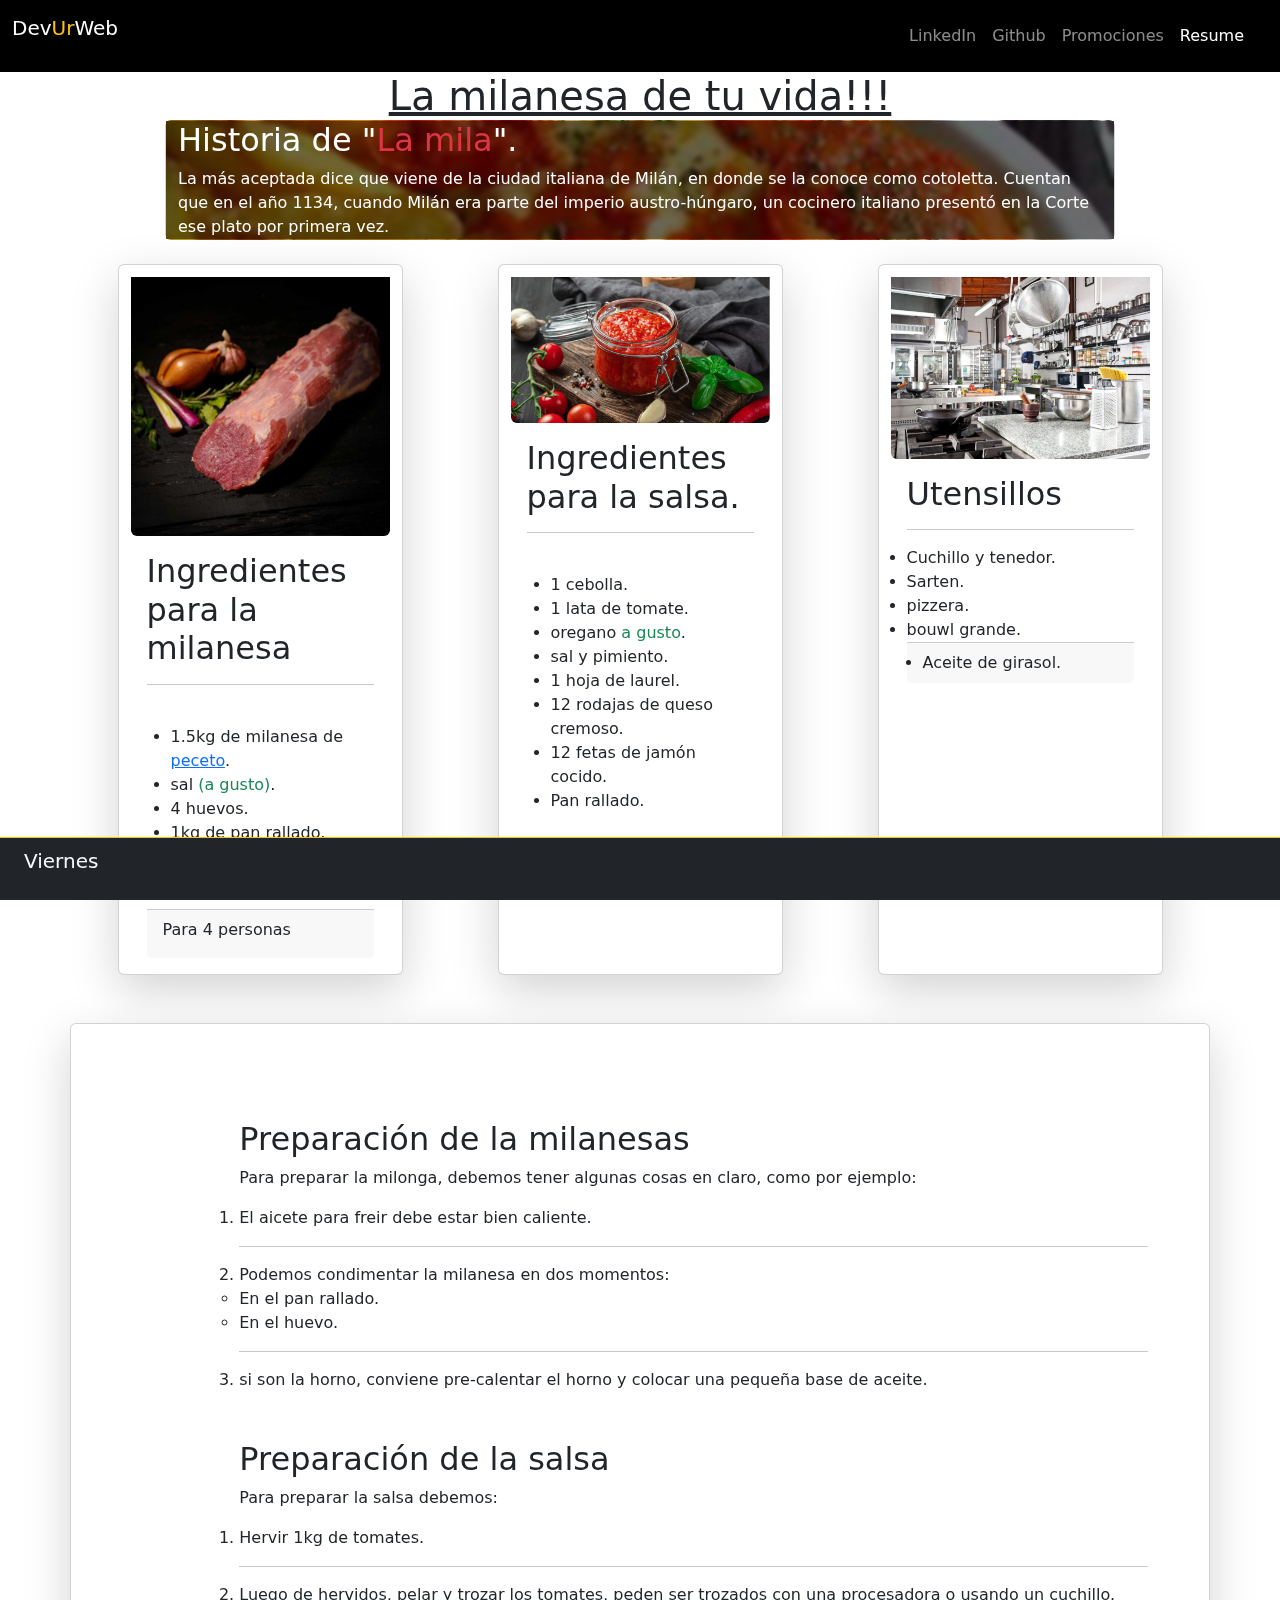
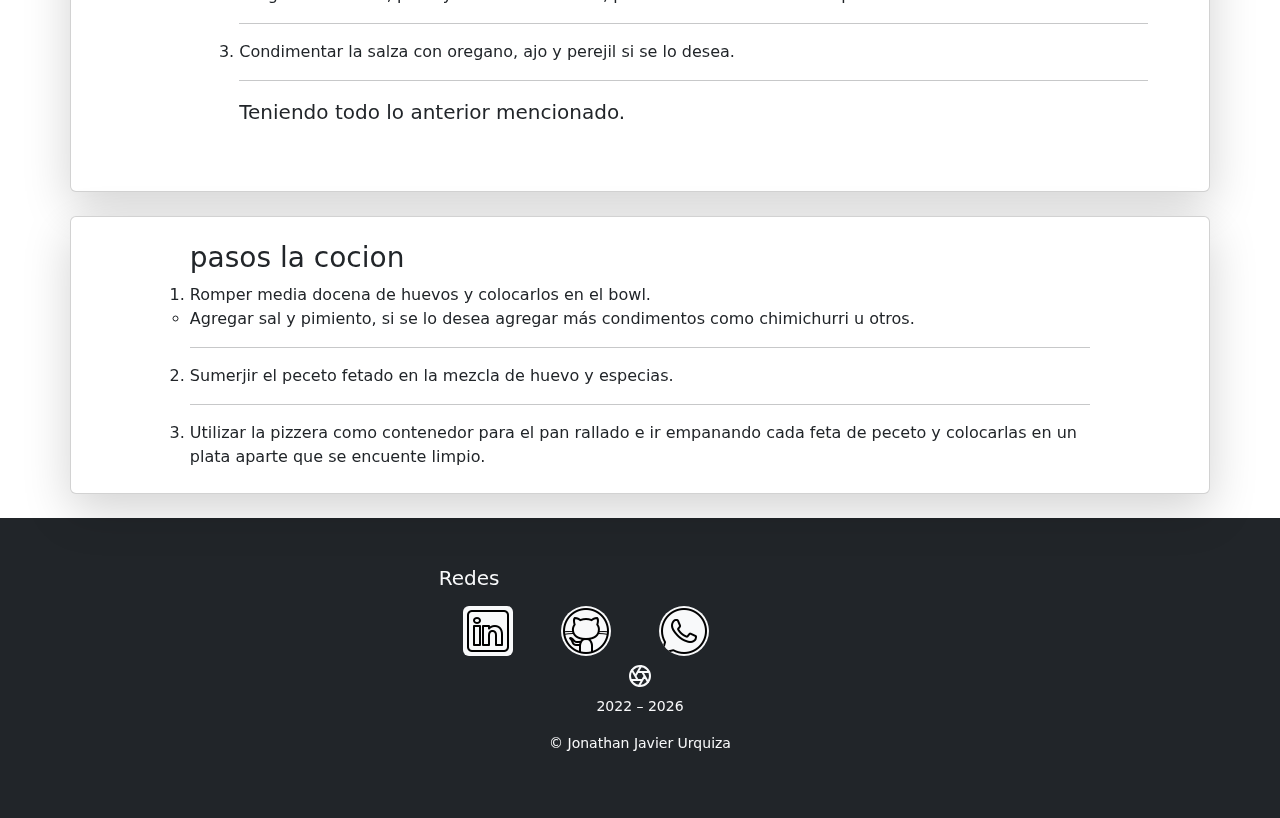
==== idex.html @ d989e0a5 "first commit" ====
<!DOCTYPE html>
<html lang="en">

<head>
    <meta charset="UTF-8">
    <meta name="viewport" content="width=device-width, initial-scale=1.0">
    <link href="https://cdn.jsdelivr.net/npm/bootstrap@5.3.3/dist/css/bootstrap.min.css" rel="stylesheet"
        integrity="sha384-QWTKZyjpPEjISv5WaRU9OFeRpok6YctnYmDr5pNlyT2bRjXh0JMhjY6hW+ALEwIH" crossorigin="anonymous">
    <link rel="stylesheet" href="styles/index.css">
    <title></title>
</head>

<body>
    <header>
        <nav class="navbar navbar-expand-lg navbar-dark bg-black" aria-label="Offcanvas navbar large">
            <div class="container-fluid">
                <a class="navbar-brand logo" href="index.html">
                    <p class="navbar-logo">Dev<span class="text-warning">Ur</span>Web</p>
                </a>
                <button class="navbar-toggler" type="button" data-bs-toggle="offcanvas"
                    data-bs-target="#offcanvasNavbar2" aria-controls="offcanvasNavbar2">
                    <span class="navbar-toggler-icon"></span>
                </button>


                <div class="offcanvas offcanvas-end navbar-menu" tabindex="-1" id="offcanvasNavbar2"
                    aria-labelledby="offcanvasNavbar2Label">
                    <div class="offcanvas-header">
                        <p class="offcanvas-title" id="offcanvasNavbar2Label">Información</p>
                        <button type="button" class="btn-close btn-close-white" data-bs-dismiss="offcanvas"
                            aria-label="Close"></button>
                    </div>
                    <div class="offcanvas-body">
                        <ul class="navbar-nav justify-content-end flex-grow-1 pe-3">
                            <li class="nav-item">
                                <a class="nav-link" aria-current="page"
                                    href="https://www.linkedin.com/in/jonathan-urquiza-179a70119/">LinkedIn</a>
                            </li>
                            <li class="nav-item">
                                <a class="nav-link" href="https://github.com/JonathanUrquiza/JonathanUrquiza">Github</a>
                            </li>
                            <li class="nav-item">
                                <a class="nav-link" href="">Promociones</a>
                            </li>
                            <li class="nav-item">
                                <a class="nav-link active" href="./assents/doc/Jonathan-Javier-Urquiza.pdf"
                                    target="_blank" download="Jonathan-Javier-Urquiza">Resume</a>
                            </li>
                        </ul>
                        </li>
                        </ul>

                    </div>
                </div>
            </div>
        </nav>
    </header>
    <main class="container">
        <section class="row">
            <h1 class="card-title text-decoration-underline text-center">La milanesa de tu vida!!!</h1>
            <div class="card col-10 offset-1 receta-story">
                <div class="row-content">
                    <h2 class="card-title">Historia de "<span class="text-danger">La mila</span>".</h2>
                    <p class="card-text">La más aceptada dice que viene de la ciudad italiana de Milán, en donde se la
                        conoce como cotoletta. Cuentan que en el año 1134, cuando Milán era parte del imperio
                        austro-húngaro, un cocinero italiano presentó en la Corte ese plato por primera vez.</p>
                </div>
            </div>
        </section>
        <section
            class="row d-flex flex-column flex-md-row justify-content-around align-items-md-stretch align-items-center">
            <div class="card shadow-lg my-4 mx-2 mx-2 col-10 col-md-3">
                <picture>
                    <img class="card-image-top w-100 border-none mt-1 rounded-2 pt-2" src="assents/img/fotos/peceto.jpg"
                        alt="" srcset="">
                </picture>
                <div class="card-body">
                    <h2 class="card-title">Ingredientes para la milanesa</h2>
                    <hr>
                    <ul class="p-4">
                        <li class="list-item">
                            1.5kg de milanesa de <a href="">peceto</a>.
                        </li>
                        <li class="list-item">
                            sal <span class="text-success">(a gusto)</span>.
                        </li>
                        <li class="list-item">
                            4 huevos.
                        </li>
                        <li class="list-item">
                            1kg de pan rallado.
                        </li>
                        <li class="list-item">
                            Aceite.
                        </li>
                    </ul>
                    <div class="card-footer">
                        <p class="card-title">Para 4 personas</p>
                    </div>
                </div>
            </div>
            <div class="card shadow-lg my-4 mx-2 col-10 col-md-3">
                <picture>
                    <img class="card-image-top w-100  border-none mt-1 rounded-2 pt-2"
                        src="assents/img/fotos/salsa.webp" alt="" srcset="">
                </picture>
                <div class="card-body">
                    <h2 class="card-title">Ingredientes para la salsa.</h2>
                    <hr>
                    <ul class="p-4">
                        <li class="list-item">
                            1 cebolla.
                        </li>
                        <li class="list-item">
                            1 lata de tomate.
                        </li>
                        <li class="list-item">
                            oregano <span class="text-success">a gusto</span>.
                        </li>
                        <li class="list-item">
                            sal y pimiento.
                        </li>
                        <li class="list-item">
                            1 hoja de laurel.
                        </li>
                        <li class="list-item">
                            12 rodajas de queso cremoso.
                        </li>
                        <li class="list-item">
                            12 fetas de jamón cocido.
                        </li>
                        <li class="list-item">Pan rallado.</li>
                    </ul>
                </div>
            </div>


            <div class="card shadow-lg my-4 mx-2 col-10 col-md-3">
                <picture>
                    <img class="card-image-top w-100  border-none mt-1 rounded-2 pt-2"
                        src="assents/img/fotos/Utensilios-restaurante.png" alt="" srcset="">
                </picture>
                <div class="card-body">
                    <h2 class="card-title">Utensillos</h2>
                    <hr>
                    <ul class="list-group">
                        <li class="list-item">Cuchillo y tenedor.</li>
                        <li class="list-item">Sarten.</li>
                        <li class="list-item">pizzera.</li>
                        <li class="list-item">bouwl grande.</li>
                    </ul>
                    <div class="card-footer">
                        <ul class="list-group">
                            <li class="list-item">Aceite de girasol.</li>
                        </ul>
                    </div>
                </div>
            </div>
        </section>
        <section class="row card shadow-lg my-4">
            <article
                class="d-flex flex-column justify-content-center align-items-center my-4 mx-2 p-4">
                <div class="col-10 offset-1 my-5">
                    <h2 class="">Preparación de la milanesas</h2>
                    <p>Para preparar la milonga, debemos tener algunas cosas en claro, como por ejemplo:</p>
                    <ol class="list-group">
                        <li class="list-item">El aicete para freir debe estar bien caliente.</li>
                        <hr>
                        <li class="list-item">Podemos condimentar la milanesa en dos momentos:
                            <ul class="list-group">
                                <li class="list-item">En el pan rallado.</li>
                                <li class="list-item">En el huevo.</li>
                            </ul>
                        </li>
                        <hr>
                        <li class="list-item">si son la horno, conviene pre-calentar el horno y colocar una pequeña base
                            de aceite.</li>
                    </ol>
                </div>
                <div class="col-10 offset-1">
                    <h2>Preparación de la salsa</h2>
                    <p>Para preparar la salsa debemos:</p>
                    <ol class="list-group">
                        <li class="list-item">Hervir 1kg de tomates.</li>
                        <hr>
                        <li class="list-item">Luego de hervidos, pelar y trozar los tomates, peden ser trozados con una procesadora o usando un cuchillo.</li>
                        <hr>
                        <li class="list-item">Condimentar la salza con oregano, ajo y perejil si se lo desea.</li>
                    </ol>
                    <hr>
                    <p class="lead">Teniendo todo lo anterior mencionado.</p>
                </div>
            </article>
        </section>
        <section>
            <article class="row card shadow-lg my-4">
                <div class="col-10 offset-1 p-4">
                    <h3>pasos la cocion</h3>
                    <ol class="list-group">
                        <li class="list-item">Romper media docena de huevos y colocarlos en el bowl.
                            <ul class="list-group">
                                <li>Agregar sal y pimiento, si se lo desea agregar más condimentos como chimichurri u
                                    otros.</li>
                            </ul>
                        </li>
                        <hr>
                        <li class="list-item">Sumerjir el peceto fetado en la mezcla de huevo y especias.</li>
                        <hr>
                        <li class="list-item">Utilizar la pizzera como contenedor para el pan rallado e ir empanando
                            cada feta de peceto y colocarlas en un plata aparte que se encuente limpio.</li>
                    </ol>
                </div>
            </article>
        </section>


    </main>
    <footer class="container-fluid py-5 text-light bg-dark">
        <div class="row">
            <div class="col-8 offset-4">
                <h5>Redes</h5>
                <ul class="list-group list-unstyled text-small d-flex flex-md-row">
                    <li class="list-item mx-4 my-2"><a class="link-secondary"
                            href="https://www.linkedin.com/in/jonathan-urquiza-179a70119/" target="_blank"><img
                                class="bg-light border-5 rounded-2" src="assents/img/icons/icons8-linkedin-50.png"
                                alt="linkedin" srcset=""></a></li>
                    <li class="list-item mx-4 my-2"><a class="link-secondary" href="https://github.com/JonathanUrquiza"
                            target="_blank"><img class="bg-light border-5 rounded-5"
                                src="assents/img/icons/icons8-github-50.png" alt="" srcset=""></a></li>
                    <li class="list-item mx-4 my-2"><a class="link-secondary" href="https://wa.me/5491168370362"
                            target="_blank"><img class="bg-light border-1 rounded-5"
                                src="assents/img/icons/icons8-whatsapp-50.png" alt="" srcset=""></a></li>
                </ul>
            </div>

        </div>
        </div>
        <div class="row">
            <div class="col-12 d-flex flex-column justify-content-around align-items-center ">
                <svg xmlns="http://www.w3.org/2000/svg" width="24" height="24" fill="none" stroke="currentColor"
                    stroke-linecap="round" stroke-linejoin="round" stroke-width="2" class="d-block mb-2" role="img"
                    viewBox="0 0 24 24">
                    <circle cx="12" cy="12" r="10" />
                    <path
                        d="M14.31 8l5.74 9.94M9.69 8h11.48M7.38 12l5.74-9.94M9.69 16L3.95 6.06M14.31 16H2.83m13.79-4l-5.74 9.94" />
                </svg>
                <small class="d-block mb-3" id="clock">2022 – <span id="toDay"></span></small>
                <small class="d-block mb-3">&copy; Jonathan Javier Urquiza</small>
            </div>
            <nav class="navbar fixed-bottom bg-dark px-4 border-top border-warning">
                <p class="day card-text lead"></p>
                <p class="clock text-info"></p>
                <p class="city lead"></p>
                </ul>
            </nav>
    </footer>
</body>
<script src="logic/index.js"></script>
<script src="https://cdn.jsdelivr.net/npm/bootstrap@5.2.1/dist/js/bootstrap.bundle.min.js">navbar, main, footer</script>
<script src="https://cdn.jsdelivr.net/npm/@popperjs/core@2.11.8/dist/umd/popper.min.js"
    integrity="sha384-I7E8VVD/ismYTF4hNIPjVp/Zjvgyol6VFvRkX/vR+Vc4jQkC+hVqc2pM8ODewa9r"
    crossorigin="anonymous"></script>
<script src="https://cdn.jsdelivr.net/npm/bootstrap@5.3.3/dist/js/bootstrap.min.js"
    integrity="sha384-0pUGZvbkm6XF6gxjEnlmuGrJXVbNuzT9qBBavbLwCsOGabYfZo0T0to5eqruptLy"
    crossorigin="anonymous"></script>

</html>
---- styles/index.css ----
.receta-story {
    background-image: url('../assents/img/fotos/descarga.jpeg');
    background-position: center center;
    background-repeat: no-repeat;
    background-size: cover;
    position: relative;
    color: white;   
}
.receta-story::before {
    content: '';
    background-color: rgba(0, 0, 0, 0.519);
    width: 100%;
    height: 100%;
    position: absolute;
    top: 0;
    left: 0;
    backdrop-filter: blur(2px) brightness(.9);
}
.row-content {
    display: flex;
    flex-direction: column;
    gap: var(--spacing-20);
    align-items: start;
    z-index: 2;
    position: relative;
}

.navbar-menu {
    content: '';
    background-color: rgba(0, 0, 0, 0.4);
    backdrop-filter: blur(2px) brightness(.9);
}
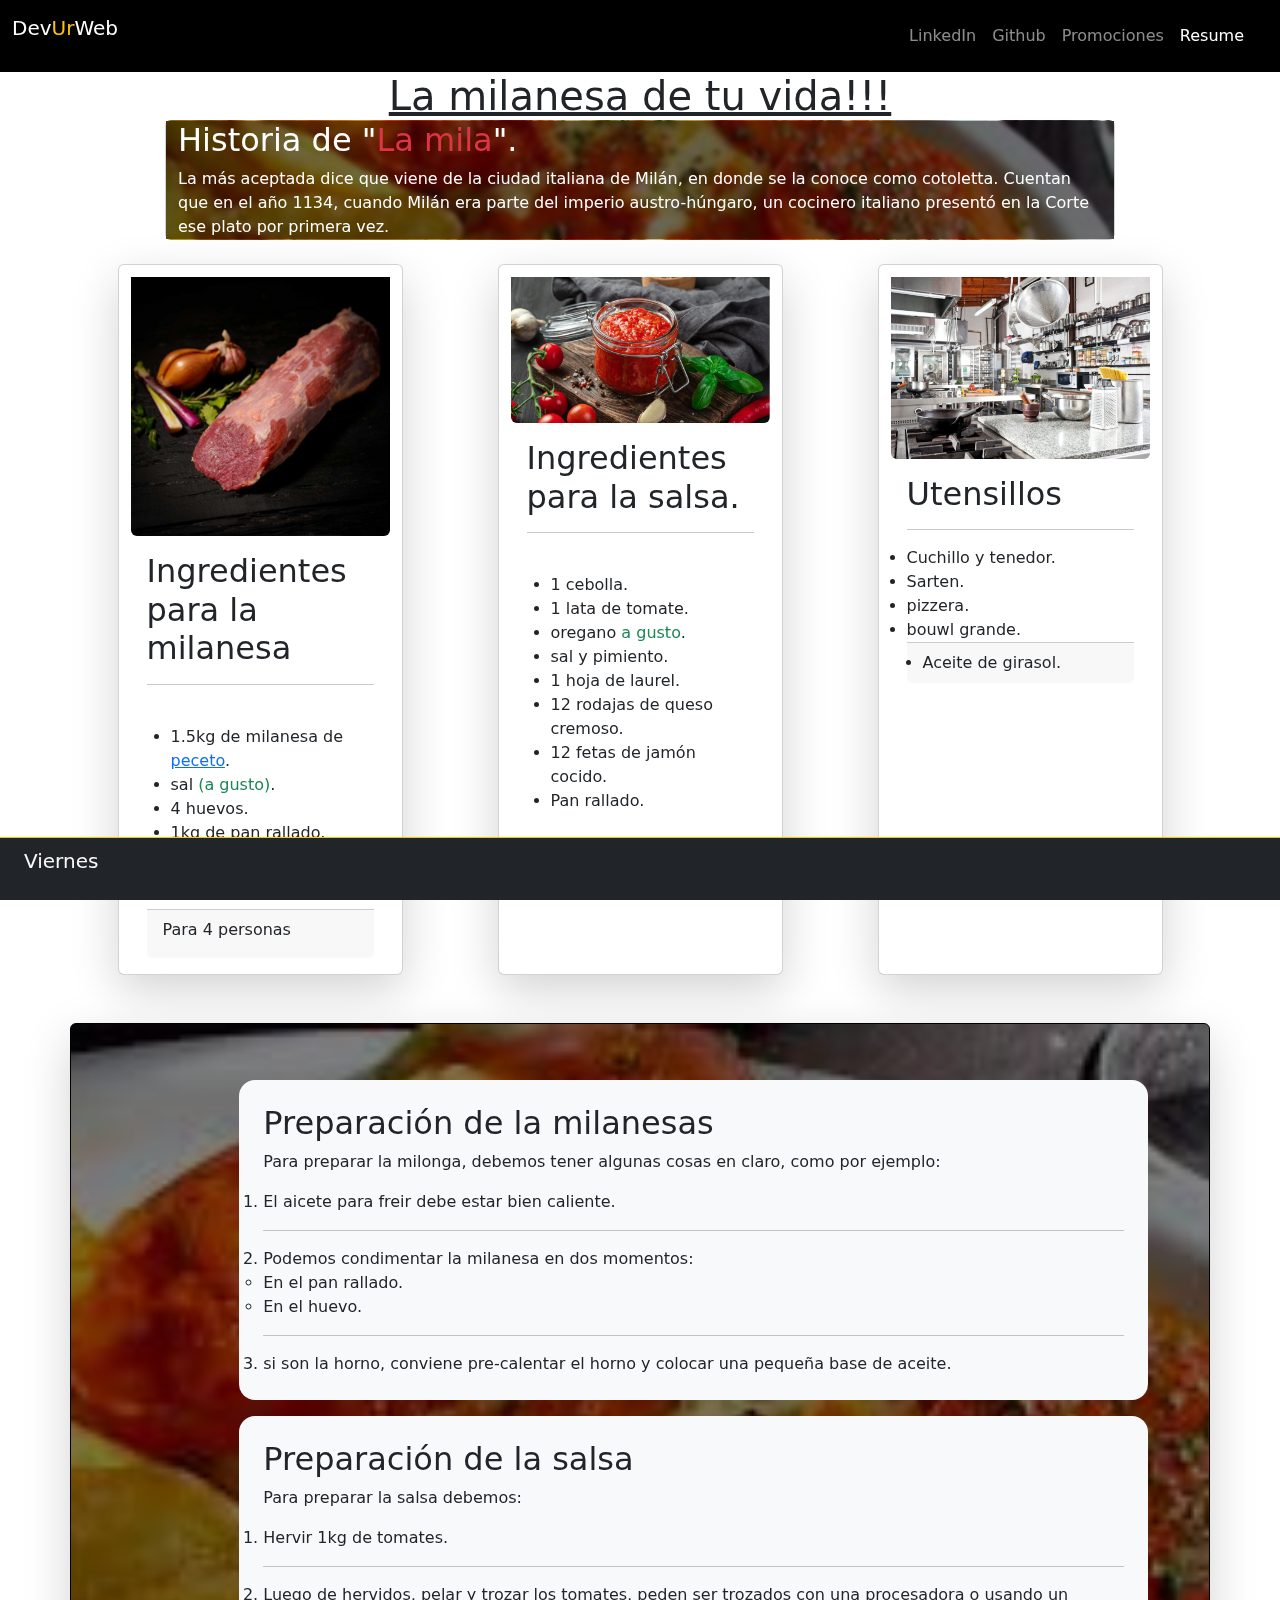
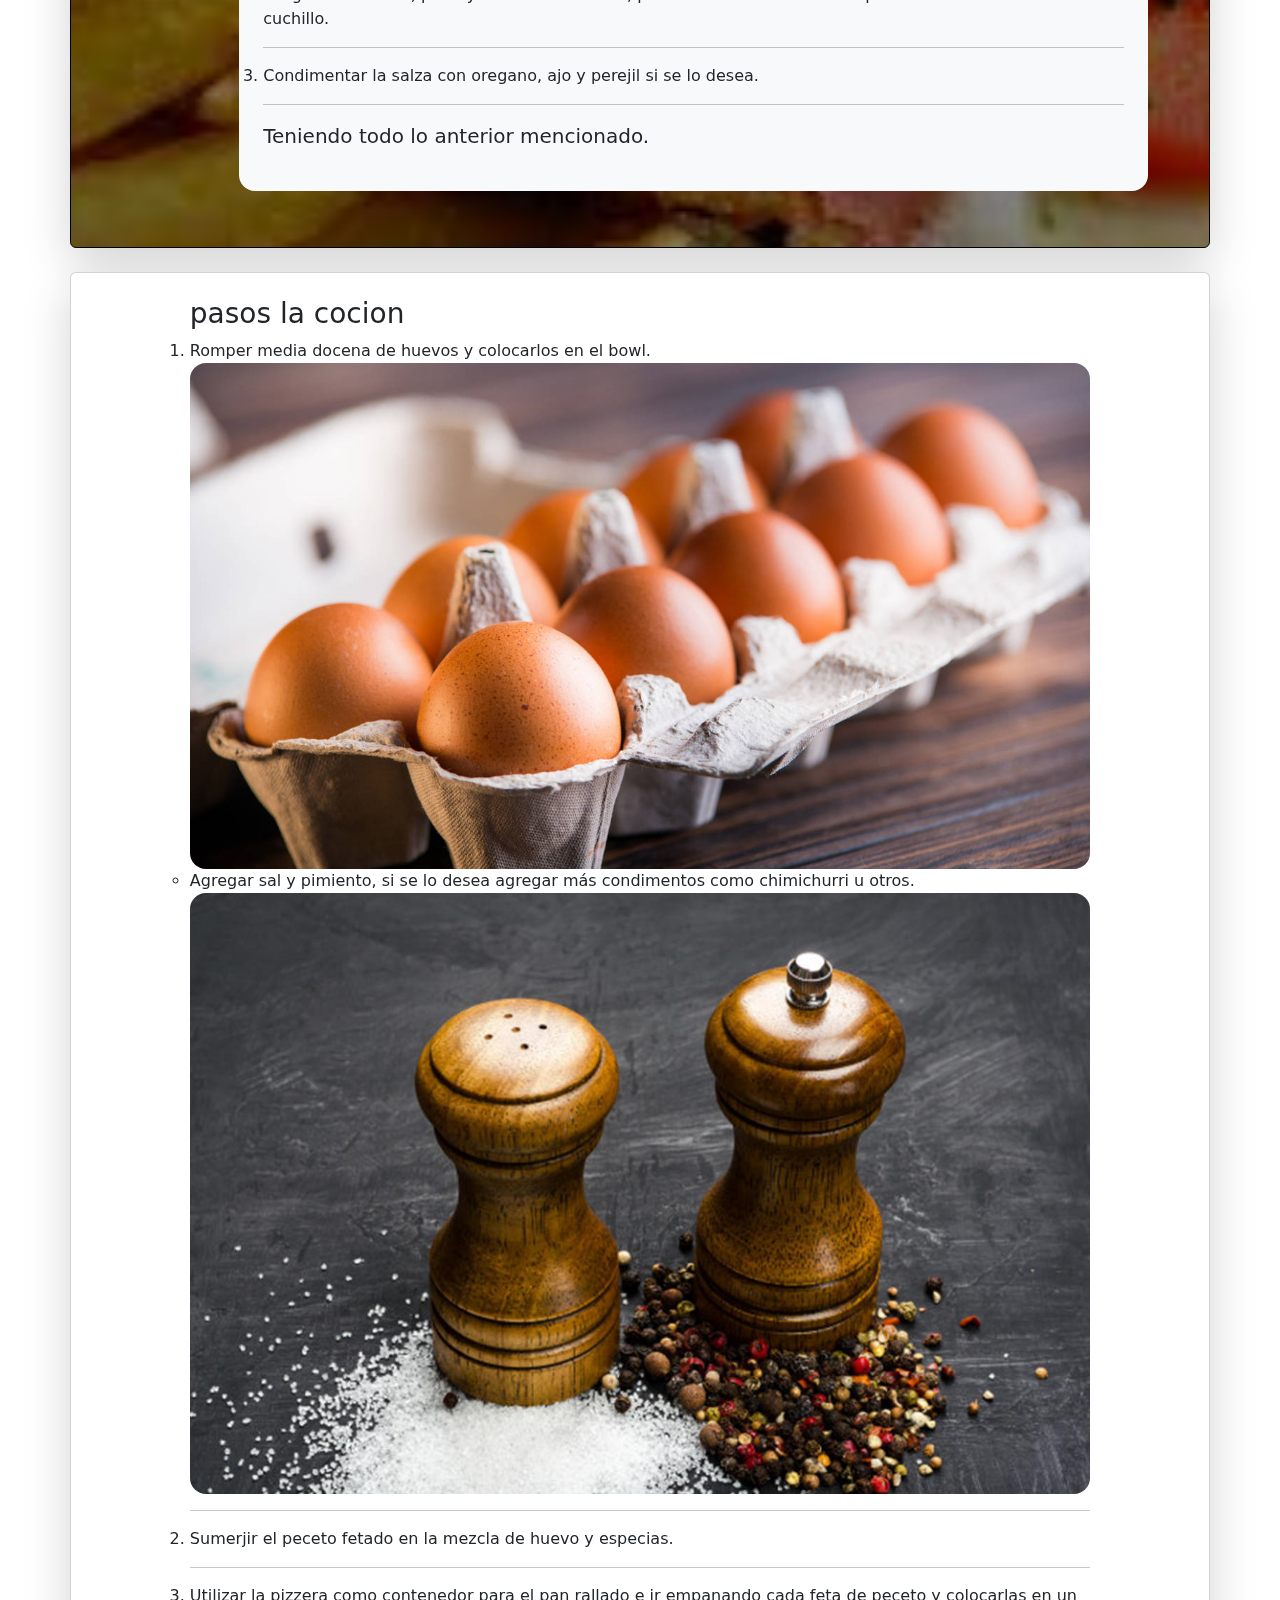
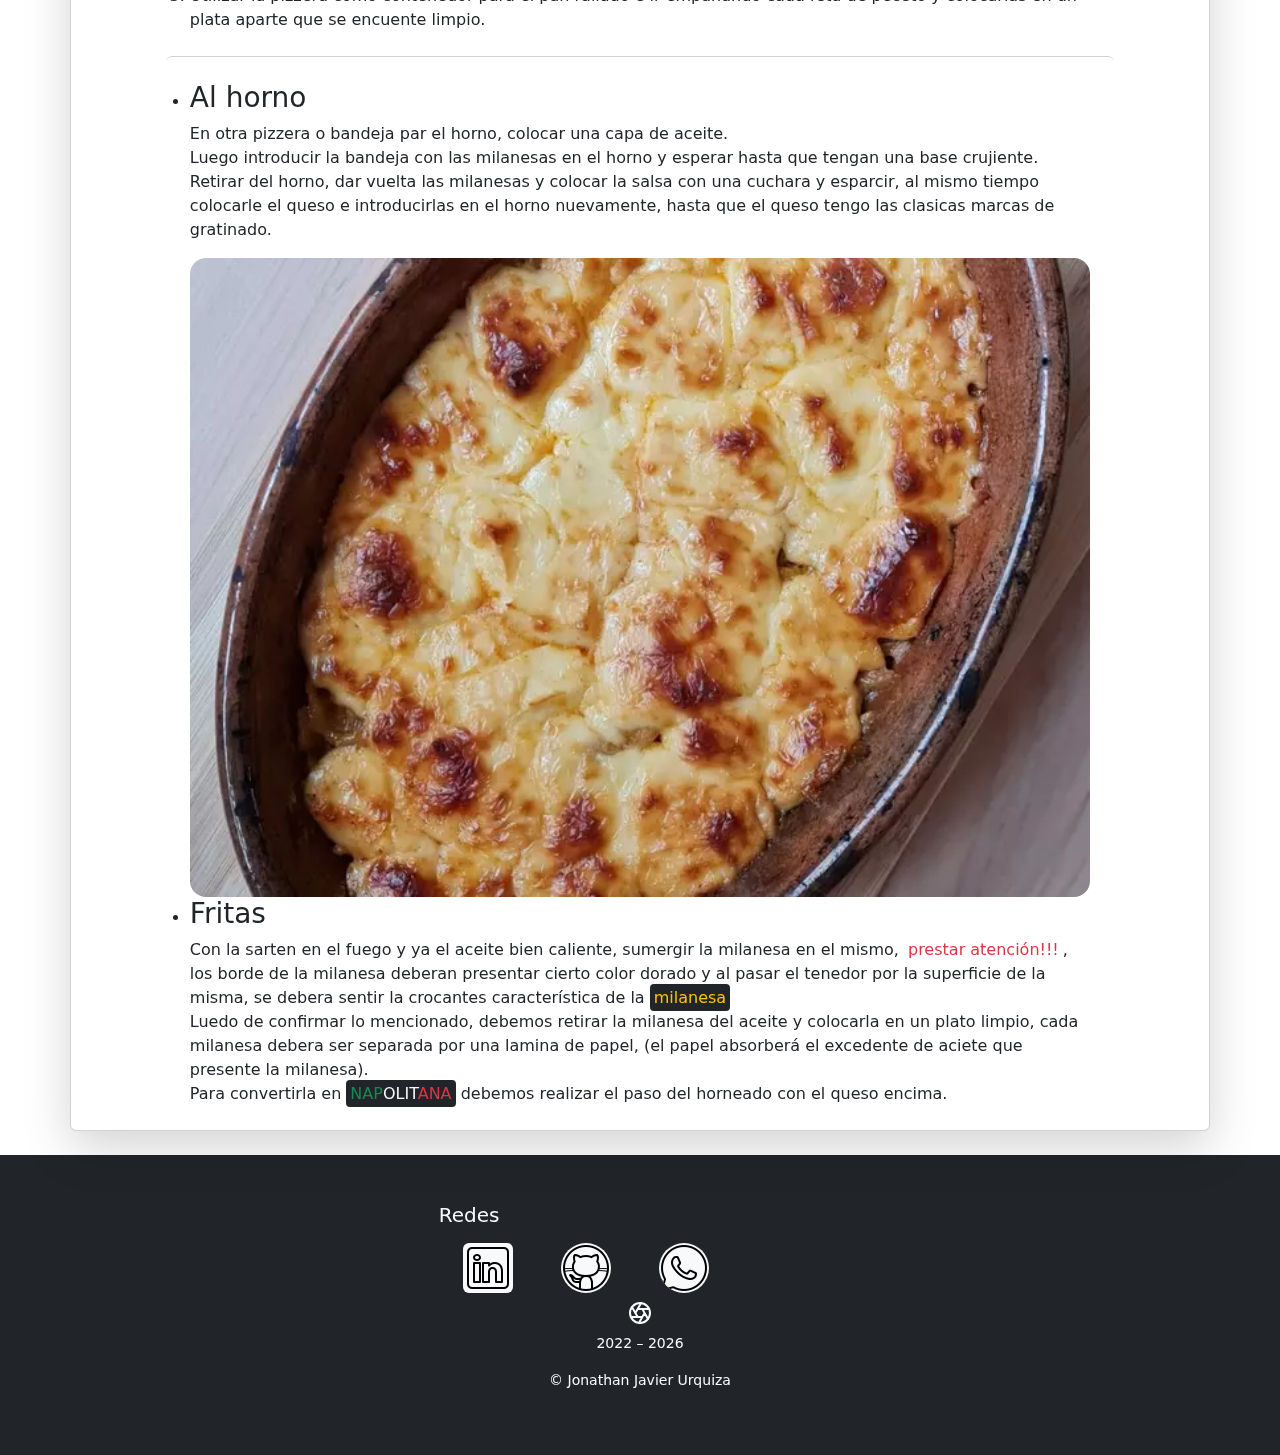
==== commit 752b2d00: "[FEAT] Estilos" ====
--- a/idex.html
+++ b/idex.html
@@ -157,10 +157,10 @@
                 </div>
             </div>
         </section>
-        <section class="row card shadow-lg my-4">
+        <section class=" receta row card shadow-lg my-4">
             <article
-                class="d-flex flex-column justify-content-center align-items-center my-4 mx-2 p-4">
-                <div class="col-10 offset-1 my-5">
+                class=" d-flex flex-column justify-content-center align-items-center my-4 mx-2 p-4">
+                <div class="col-10 offset-1 my-2 bg-light p-4 rounded-4">
                     <h2 class="">Preparación de la milanesas</h2>
                     <p>Para preparar la milonga, debemos tener algunas cosas en claro, como por ejemplo:</p>
                     <ol class="list-group">
@@ -177,7 +177,7 @@
                             de aceite.</li>
                     </ol>
                 </div>
-                <div class="col-10 offset-1">
+                <div class="col-10 offset-1 my-2 bg-light p-4 rounded-4">
                     <h2>Preparación de la salsa</h2>
                     <p>Para preparar la salsa debemos:</p>
                     <ol class="list-group">
@@ -198,9 +198,11 @@
                     <h3>pasos la cocion</h3>
                     <ol class="list-group">
                         <li class="list-item">Romper media docena de huevos y colocarlos en el bowl.
+                            <img class="w-100  rounded-4" src="assents/img/fotos/huevos_fe2ba96b_231103092853_1280x720.jpg" alt="">
                             <ul class="list-group">
                                 <li>Agregar sal y pimiento, si se lo desea agregar más condimentos como chimichurri u
                                     otros.</li>
+                                    <img src="assents/img/fotos/sal_pimienta_condimentos_soy502_guatemala.jpg" class="w-100  rounded-4" alt="">
                             </ul>
                         </li>
                         <hr>
@@ -210,6 +212,30 @@
                             cada feta de peceto y colocarlas en un plata aparte que se encuente limpio.</li>
                     </ol>
                 </div>
+                <ul class="list-group col-10 offset-1 p-4">
+                    <li class="list-item">
+                        <h3 class="card-title">Al horno</h3>
+                        <p class="card-text">
+                            En otra pizzera o bandeja par el horno, colocar una capa de aceite.
+                            <br>
+                            Luego introducir la bandeja con las milanesas en el horno y esperar hasta que tengan una base crujiente.
+                            <br>
+                            Retirar del horno, dar vuelta las milanesas y colocar la salsa con una cuchara y esparcir, al mismo tiempo colocarle el queso e introducirlas en el horno nuevamente, hasta que el queso tengo las clasicas marcas de gratinado.
+                        </p>
+                        <picture class="card-img">
+                            <img src="assents/img/fotos/akusay-con-queso-gratinado-foto-principal.webp" class="w-100  rounded-4" alt="Imagen del queso gratinado">
+                        </picture>
+                    </li>
+                    <li class="list-item">
+                        <h3 class="card-title">Fritas</h3>
+                        <p class="card-text">
+                            Con la sarten en el fuego y ya el aceite bien caliente, sumergir la milanesa en el mismo, <span class="text-danger font-extrabold p-1 rounded-1 ">prestar atención!!!</span>, los borde de la milanesa deberan presentar cierto color dorado y al pasar el tenedor por la superficie de la misma, se debera sentir la crocantes característica de la <span class="text-warning font-extrabold bg-dark p-1 rounded-1">milanesa</span><br>
+                            Luedo de confirmar lo mencionado, debemos retirar la milanesa del aceite y colocarla en un plato limpio, cada milanesa debera ser separada por una lamina de papel, (el papel absorberá el excedente de aciete que presente la milanesa).
+                            <br>
+                            Para convertirla en <span class="bg-dark rounded-1 p-1"><span class="text-success">NAP</span><span class="text-light">OLIT</span><span class="text-danger">ANA</span></span> debemos realizar el paso del horneado con el queso encima.
+                        </p>
+                    </li>
+                </ul>
             </article>
         </section>
 
--- a/styles/index.css
+++ b/styles/index.css
@@ -1,3 +1,12 @@
+.receta {
+    background-image: linear-gradient(0deg, rgba(0, 0, 0, 0.5), rgba(0, 0, 0, 0.5)), url(../assents/img/fotos/descarga.jpeg);
+    background-position: center center;
+    background-repeat: no-repeat;
+    background-size: cover;
+    border: 1px solid black;
+}
+
+
 .receta-story {
     background-image: url('../assents/img/fotos/descarga.jpeg');
     background-position: center center;
@@ -29,4 +38,4 @@
     content: '';
     background-color: rgba(0, 0, 0, 0.4);
     backdrop-filter: blur(2px) brightness(.9);
-}+}
